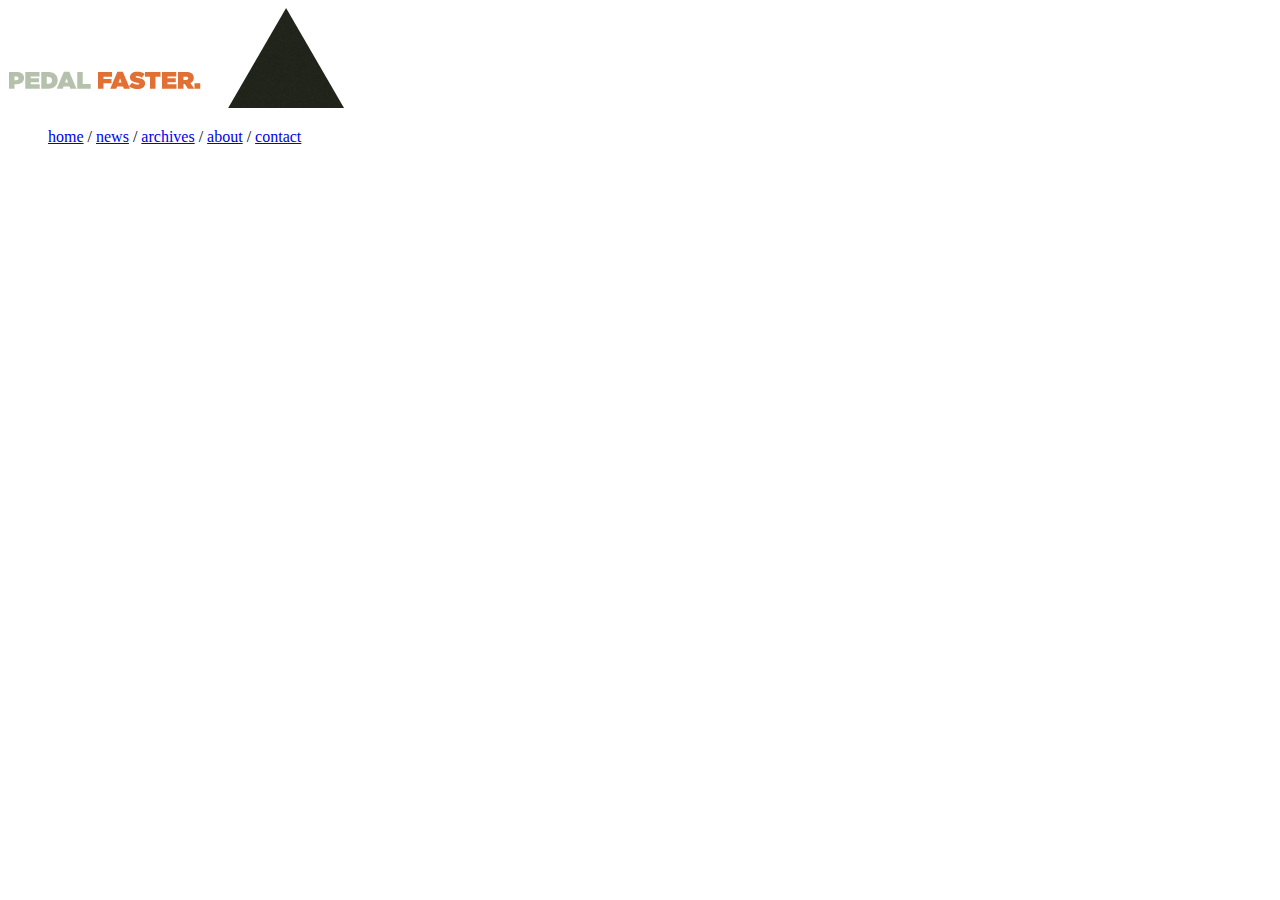
==== chapter-15/index.html @ 1c2a913e "chapter15" ====
<!DOCTYPE html>
<html lang="en">
<head>
    <meta charset="UTF-8">
    <title>chapter-15</title>
    <link rel="stylesheet" type="text/css" href="layout.css">
</head>
<body>
    <header>
        <img src="images/logo.png" alt="logo">
        <img src="images/header-triangle.png" alt="header-triangle">
        <nav>
            <ul>
                <li><a href="#">home</a></li>
                <p>/</p>
                <li><a href="#">news</a></li>
                <p>/</p>
                <li><a href="#">archives</a></li>
                <p>/</p>
                <li><a href="#">about</a></li>
                <p>/</p>
                <li><a href="#">contact</a></li>
            </ul>
        </nav>
    </header>

</body>
</html>
---- chapter-15/layout.css ----
header nav ul li,p {
    display: inline;
}
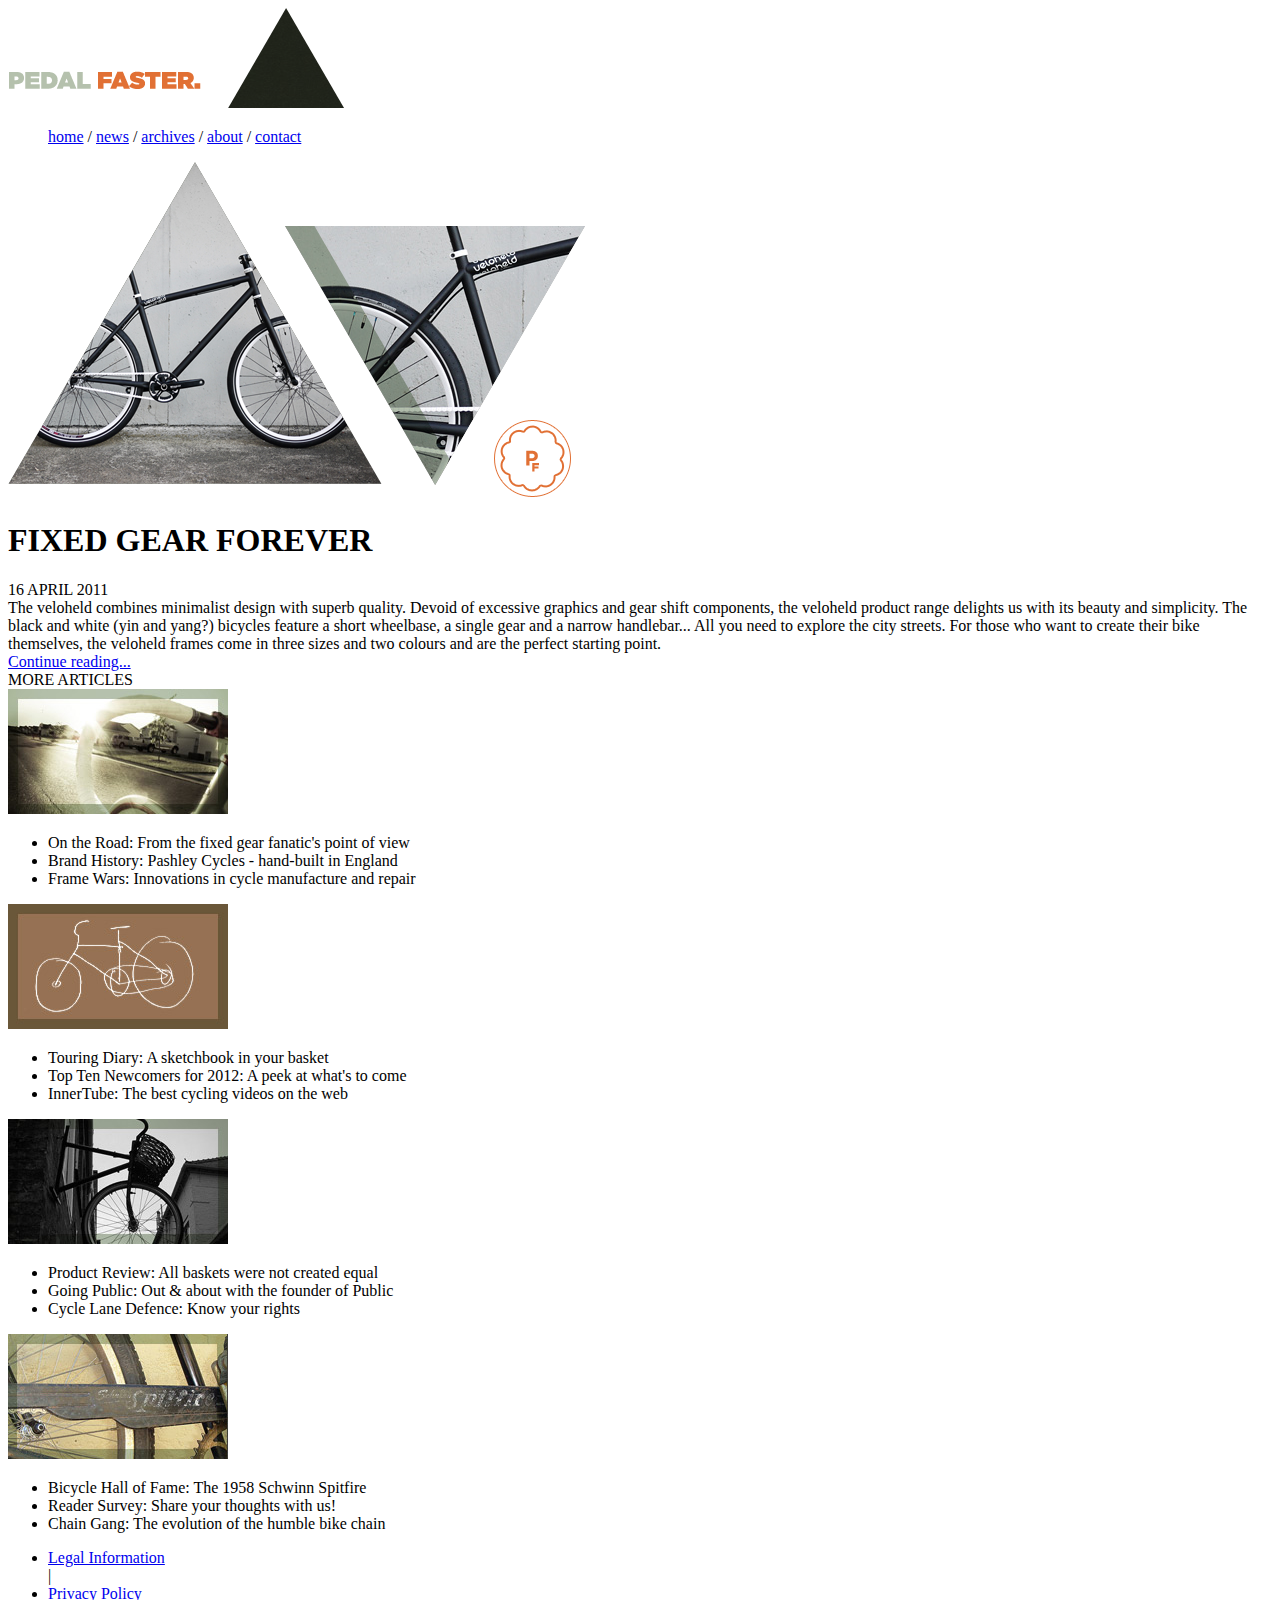
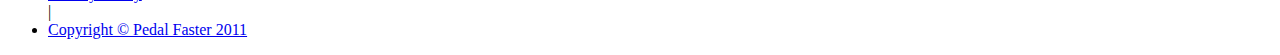
==== commit c43bc4aa: "chapter15 html" ====
--- a/chapter-15/index.html
+++ b/chapter-15/index.html
@@ -6,23 +6,89 @@
     <link rel="stylesheet" type="text/css" href="layout.css">
 </head>
 <body>
-    <header>
-        <img src="images/logo.png" alt="logo">
-        <img src="images/header-triangle.png" alt="header-triangle">
-        <nav>
+    <div class="wrapper">
+        <header>
+            <img src="images/logo.png" alt="logo">
+            <img src="images/header-triangle.png" alt="header-triangle">
+            <nav>
+                <ul>
+                    <li><a href="#">home</a></li>
+                    <p>/</p>
+                    <li><a href="#">news</a></li>
+                    <p>/</p>
+                    <li><a href="#">archives</a></li>
+                    <p>/</p>
+                    <li><a href="#">about</a></li>
+                    <p>/</p>
+                    <li><a href="#">contact</a></li>
+                </ul>
+            </nav>
+        </header>
+
+        <section>
+            <img src="images/triangles.png" alt="triangles">
+            <h1>FIXED GEAR FOREVER</h1>
+            <article>
+                <p>16 APRIL 2011</p><br>
+                <p>The veloheld combines minimalist design with superb quality.
+                    Devoid of excessive graphics and gear shift components, the
+                    veloheld product range delights us with its beauty and simplicity.
+                    The black and white (yin and yang?) bicycles feature a short wheelbase,
+                    a single gear and a narrow handlebar...
+                    All you need to explore the city streets.</p>
+                <p>For those who want to create their bike themselves, the veloheld frames
+                    come in three sizes and two colours and are the perfect starting point. </p>
+                <br>
+                <a href="#">Continue reading...</a>
+            </article>
+        </section>
+
+        <section>
+            <a>MORE ARTICLES</a>
+            <article>
+                <img src="images/more1.jpg">
+                <ul>
+                    <li><a>On the Road: From the fixed gear fanatic's point of view</a></li>
+                    <li><a>Brand History: Pashley Cycles - hand-built in England</a></li>
+                    <li><a>Frame Wars: Innovations in cycle manufacture and repair</a></li>
+                </ul>
+            </article>
+            <article>
+                <img src="images/more2.jpg">
+                <ul>
+                    <li><a>Touring Diary: A sketchbook in your basket</a></li>
+                    <li><a>Top Ten Newcomers for 2012: A peek at what's to come</a></li>
+                    <li><a>InnerTube: The best cycling videos on the web</a></li>
+                </ul>
+            </article>
+            <article>
+                <img src="images/more3.jpg">
+                <ul>
+                    <li><a>Product Review: All baskets were not created equal</a></li>
+                    <li><a>Going Public: Out & about with the founder of Public</a></li>
+                    <li><a>Cycle Lane Defence: Know your rights</a></li>
+                </ul>
+            </article>
+            <article>
+                <img src="images/more4.jpg">
+                <ul>
+                    <li><a>Bicycle Hall of Fame: The 1958 Schwinn Spitfire</a></li>
+                    <li><a>Reader Survey: Share your thoughts with us!</a></li>
+                    <li><a>Chain Gang: The evolution of the humble bike chain</a></li>
+                </ul>
+            </article>
+        </section>
+
+        <footer>
             <ul>
-                <li><a href="#">home</a></li>
-                <p>/</p>
-                <li><a href="#">news</a></li>
-                <p>/</p>
-                <li><a href="#">archives</a></li>
-                <p>/</p>
-                <li><a href="#">about</a></li>
-                <p>/</p>
-                <li><a href="#">contact</a></li>
+                <li><a href="#">Legal Information</a></li>
+                <p>|</p>
+                <li><a href="#">Privacy Policy</a></li>
+                <p>|</p>
+                <li><a href="#">Copyright © Pedal Faster 2011</a></li>
             </ul>
-        </nav>
-    </header>
+        </footer>
 
+    </div>
 </body>
 </html>--- a/chapter-15/layout.css
+++ b/chapter-15/layout.css
@@ -1,3 +1,3 @@
 header nav ul li,p {
     display: inline;
-}+}
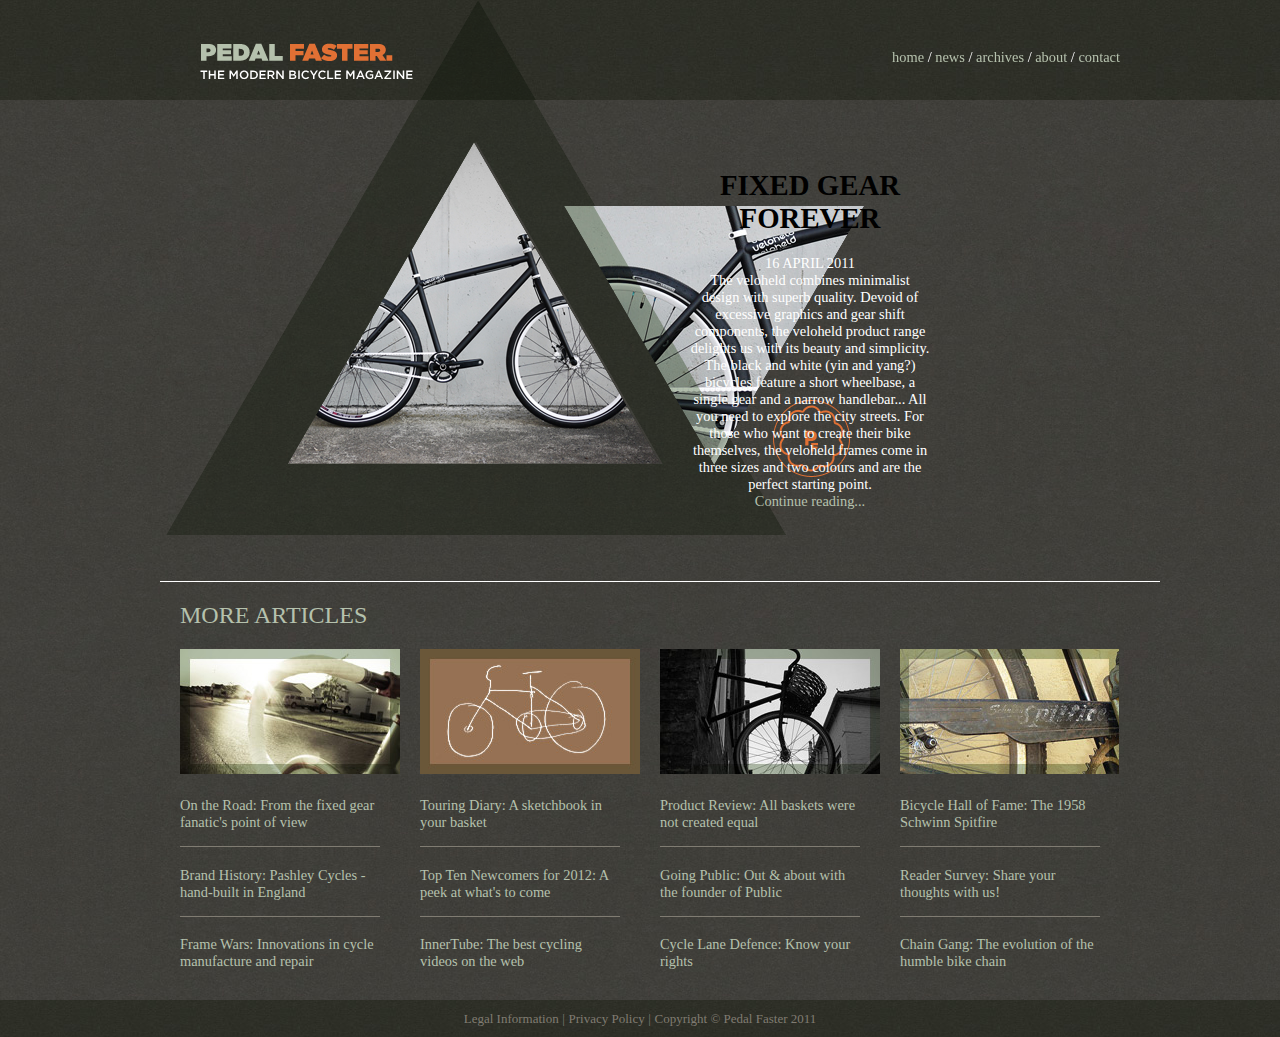
==== commit cd61cce7: "chapter 15 css" ====
--- a/chapter-15/index.html
+++ b/chapter-15/index.html
@@ -8,8 +8,9 @@
 <body>
     <div class="wrapper">
         <header>
-            <img src="images/logo.png" alt="logo">
-            <img src="images/header-triangle.png" alt="header-triangle">
+            <div class="headerWrapper">
+            <img src="images/logo.png" alt="logo" class="logo">
+            <img src="images/header-triangle.png" alt="header-triangle" >
             <nav>
                 <ul>
                     <li><a href="#">home</a></li>
@@ -23,12 +24,13 @@
                     <li><a href="#">contact</a></li>
                 </ul>
             </nav>
+            </div>
         </header>
 
-        <section>
-            <img src="images/triangles.png" alt="triangles">
-            <h1>FIXED GEAR FOREVER</h1>
-            <article>
+        <section class="middle">
+            <img src="images/triangles.png" alt="triangles" class="triangles">
+            <article class="main-story">
+                <h1>FIXED GEAR FOREVER</h1>
                 <p>16 APRIL 2011</p><br>
                 <p>The veloheld combines minimalist design with superb quality.
                     Devoid of excessive graphics and gear shift components, the
@@ -43,52 +45,41 @@
             </article>
         </section>
 
-        <section>
-            <a>MORE ARTICLES</a>
+        <section class="more">
+            <a class="more_title">MORE ARTICLES</a>
             <article>
                 <img src="images/more1.jpg">
-                <ul>
-                    <li><a>On the Road: From the fixed gear fanatic's point of view</a></li>
-                    <li><a>Brand History: Pashley Cycles - hand-built in England</a></li>
-                    <li><a>Frame Wars: Innovations in cycle manufacture and repair</a></li>
-                </ul>
+                    <p><a>On the Road: From the fixed gear fanatic's point of view</a></p>
+                    <p><a>Brand History: Pashley Cycles - hand-built in England</a></p>
+                    <p><a>Frame Wars: Innovations in cycle manufacture and repair</a></p>
             </article>
             <article>
                 <img src="images/more2.jpg">
-                <ul>
-                    <li><a>Touring Diary: A sketchbook in your basket</a></li>
-                    <li><a>Top Ten Newcomers for 2012: A peek at what's to come</a></li>
-                    <li><a>InnerTube: The best cycling videos on the web</a></li>
-                </ul>
+                    <p><a>Touring Diary: A sketchbook in your basket</a></p>
+                    <p><a>Top Ten Newcomers for 2012: A peek at what's to come</a></p>
+                    <p><a>InnerTube: The best cycling videos on the web</a></p>
             </article>
             <article>
                 <img src="images/more3.jpg">
-                <ul>
-                    <li><a>Product Review: All baskets were not created equal</a></li>
-                    <li><a>Going Public: Out & about with the founder of Public</a></li>
-                    <li><a>Cycle Lane Defence: Know your rights</a></li>
-                </ul>
+                    <p><a>Product Review: All baskets were not created equal</a></p>
+                    <p><a>Going Public: Out & about with the founder of Public</a></p>
+                    <p><a>Cycle Lane Defence: Know your rights</a></p>
             </article>
             <article>
                 <img src="images/more4.jpg">
-                <ul>
-                    <li><a>Bicycle Hall of Fame: The 1958 Schwinn Spitfire</a></li>
-                    <li><a>Reader Survey: Share your thoughts with us!</a></li>
-                    <li><a>Chain Gang: The evolution of the humble bike chain</a></li>
-                </ul>
+                    <p><a>Bicycle Hall of Fame: The 1958 Schwinn Spitfire</a></p>
+                    <p><a>Reader Survey: Share your thoughts with us!</a></p>
+                    <p><a>Chain Gang: The evolution of the humble bike chain</a></p>
             </article>
         </section>
+    </div>
 
-        <footer>
-            <ul>
-                <li><a href="#">Legal Information</a></li>
-                <p>|</p>
-                <li><a href="#">Privacy Policy</a></li>
-                <p>|</p>
-                <li><a href="#">Copyright © Pedal Faster 2011</a></li>
-            </ul>
-        </footer>
-
-    </div>
+    <footer>
+            <p><a href="#">Legal Information</a></p>
+            <p>|</p>
+            <p><a href="#">Privacy Policy</a></p>
+            <p>|</p>
+            <p><a href="#">Copyright © Pedal Faster 2011</a></p>
+    </footer>
 </body>
 </html>--- a/chapter-15/layout.css
+++ b/chapter-15/layout.css
@@ -1,3 +1,107 @@
+header,footer,section,article {
+    display: block;
+}
+body {
+    background-image: url("images/bg.jpg");
+    margin: 0px auto 0px auto;
+    text-align: center;
+    font-size: 90%;
+    font-family: Georgia,Times,serif;
+}
+
+.wrapper {
+    width: 960px;
+    margin: 0px auto 0px auto;
+}
+
+header {
+    height: 100px;
+    width: 100%;
+    left: 0px;
+    padding: 0px 0px 0px 0px;
+    background-image: url("images/bg-header.jpg");
+    position: fixed;
+    z-index: 50;
+}
+.headerWrapper {
+    height: 100px;
+    width: 960px;
+    margin: 0px auto 0px auto;
+    text-align: left;
+}
+.logo {
+    margin: 0px 0px 20px 40px;
+}
+header nav {
+    float: right;
+    padding: 35px 0px 0px 0px;
+}
 header nav ul li,p {
     display: inline;
+    color: white;
 }
+
+a {
+    color: #b5c1ad;
+    text-decoration: none;
+    font-weight: lighter;
+}
+a:hover {
+    color: white;
+}
+section.middle {
+    background-image: url("images/bg-triangle.png");
+    background-repeat: no-repeat;
+    background-position: 6px 0px;
+    padding-bottom: 100px;
+}
+.triangles {
+    margin: 142px 130px 0px 0px;
+
+}
+.main-story {
+    position: absolute;
+    width: 240px;
+    top: 150px;
+    right: 350px;
+}
+.more_title {
+    padding: 20px;
+    font-size: x-large;
+    width: 960px;
+    float: left;
+    text-align: left;
+    border-top: 1px solid white;
+}
+.more article {
+    float: left;
+    width: 200px;
+    margin: 0px 20px 0px 20px;
+}
+.more article p {
+    text-align: left;
+    display: block;
+    border-bottom: 1px solid #807c72;
+    padding: 5px 0px 15px 0px;
+}
+
+.more article p:last-child {
+    border-bottom: none;
+}
+
+footer {
+    background-image: url("images/bg-header.jpg");
+    clear: both;
+    padding: 10px 0px 10px 0px;
+}
+footer p {
+    display: inline;
+    font-size: small;
+    color: #807c72;
+}
+
+footer p a {
+    font-size: small;
+    color: #807c72;
+}
+
